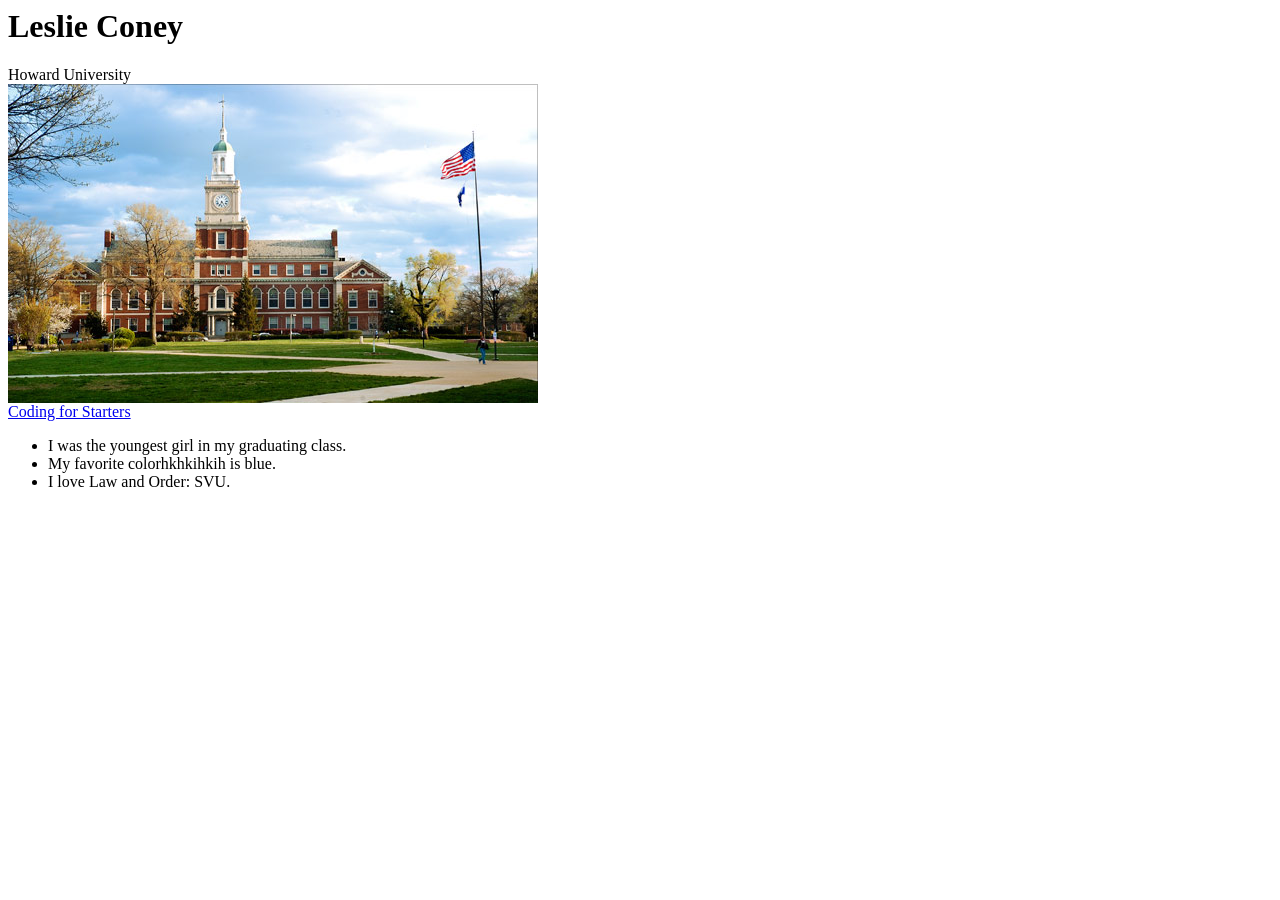
==== index.html @ ec8f0ba1 "yuuyt" ====
<html>
  <head>
    <title>about me</title>
  </head>
  <body>
    <h1>Leslie Coney</h1>
  	Howard University<br>
  	<img src="pic.jpg"><br>
  	<a href="https://www.khanacademy.org/computing/computer-programming">
  	  Coding for Starters
  	</a>
  	<ul>
  		<li>I was the youngest girl in my graduating class.</li>
  		<li>My favorite colorhkhkihkih is blue.</li>
  		<li>I love Law and Order: SVU.</li>
  	</ul>
  </body>
</html>
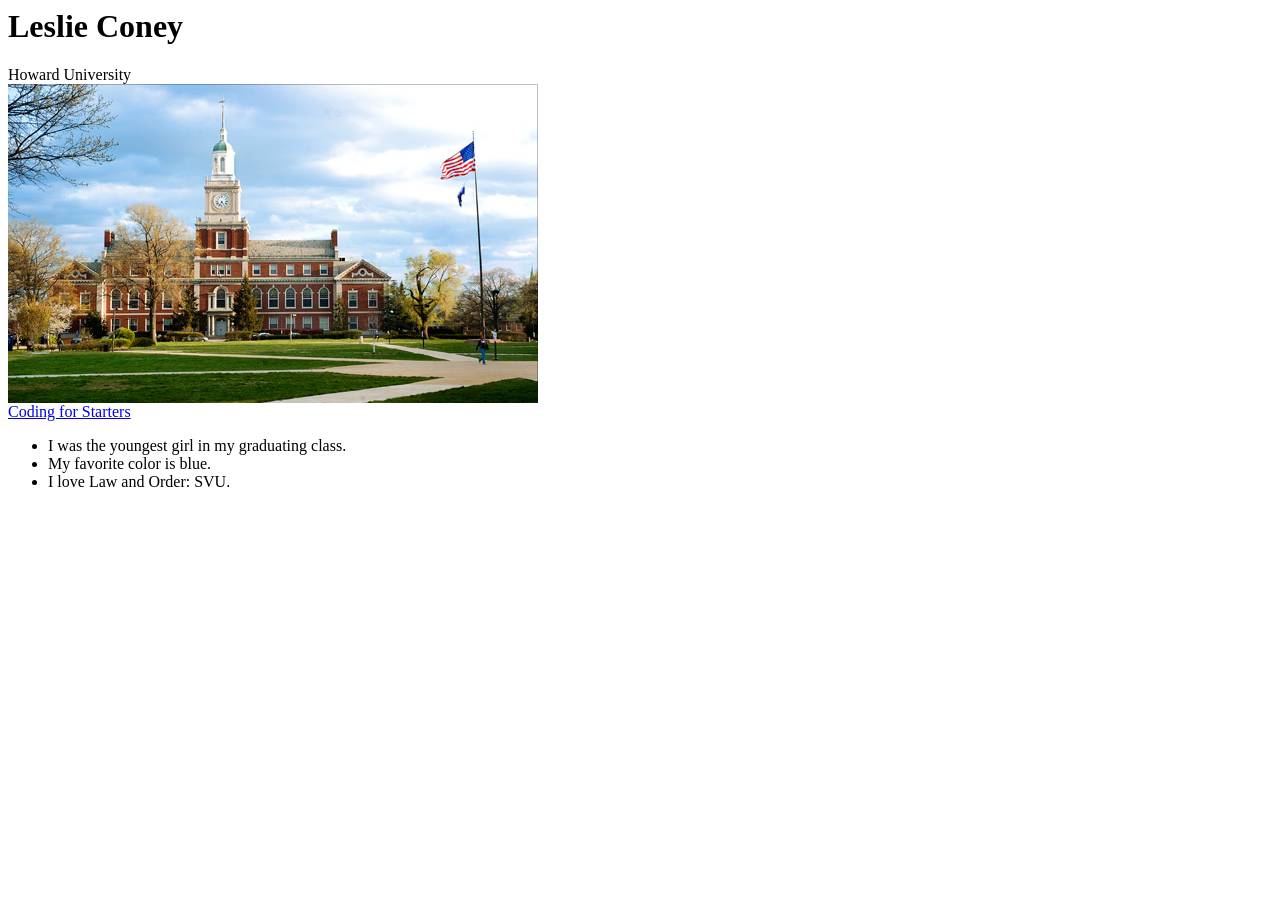
==== commit 017b93fa: "This is my first webpage!" ====
--- a/index.html
+++ b/index.html
@@ -11,7 +11,7 @@
   	</a>
   	<ul>
   		<li>I was the youngest girl in my graduating class.</li>
-  		<li>My favorite colorhkhkihkih is blue.</li>
+  		<li>My favorite color is blue.</li>
   		<li>I love Law and Order: SVU.</li>
   	</ul>
   </body>
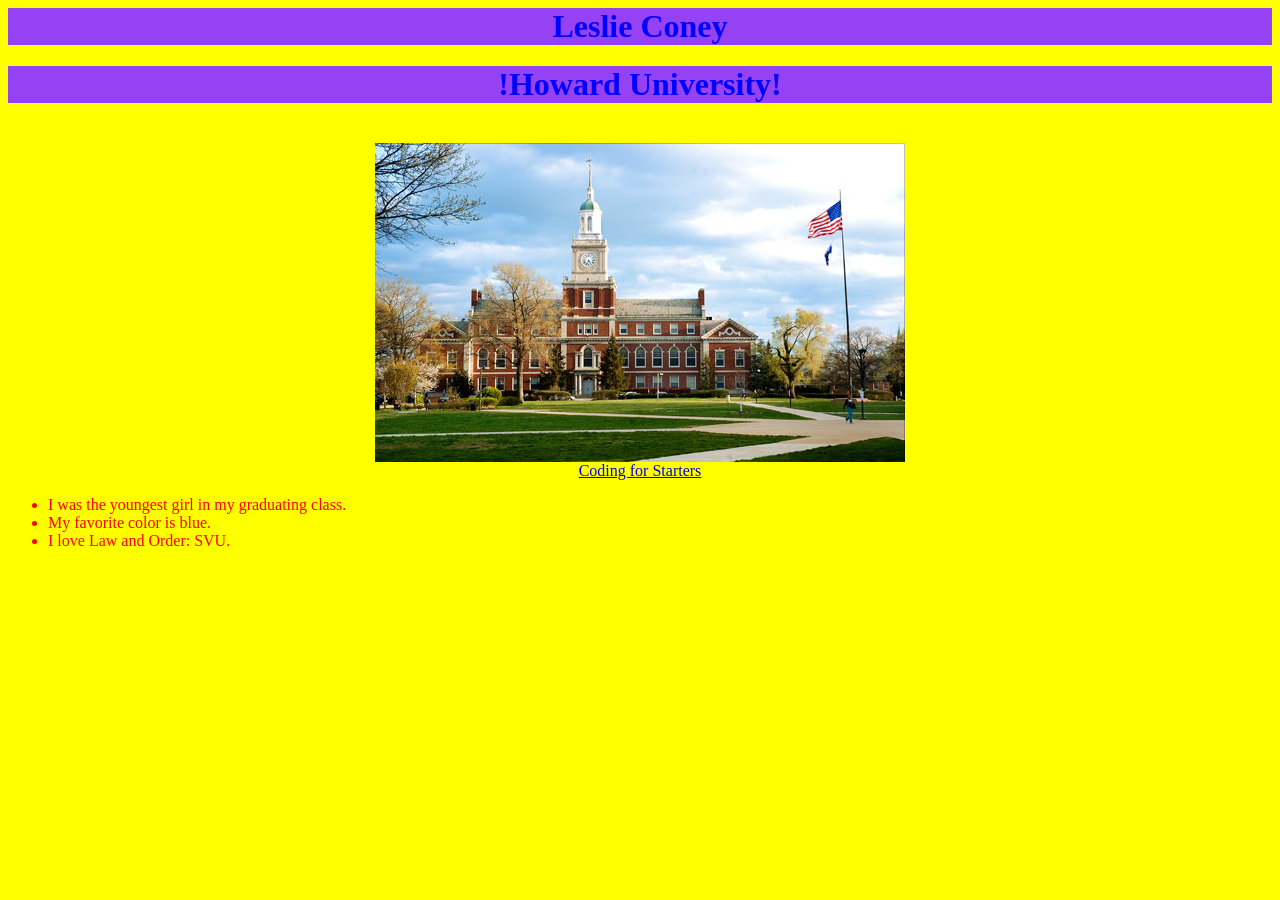
==== commit 00759e49: "hi" ====
--- a/index.html
+++ b/index.html
@@ -1,18 +1,19 @@
 <html>
   <head>
+    <link rel="stylesheet" href="style.css">
     <title>about me</title>
   </head>
   <body>
     <h1>Leslie Coney</h1>
-  	Howard University<br>
+  	<h1> !Howard University! </h1><br>  
   	<img src="pic.jpg"><br>
   	<a href="https://www.khanacademy.org/computing/computer-programming">
-  	  Coding for Starters
+  	 Coding for Starters
   	</a>
-  	<ul>
-  		<li>I was the youngest girl in my graduating class.</li>
-  		<li>My favorite color is blue.</li>
+  	<ul id="list">
+  	  <li>I was the youngest girl in my graduating class.</li>
+  	  <li>My favorite color is blue.</li>
   		<li>I love Law and Order: SVU.</li>
-  	</ul>
+  	 </ul>  
   </body>
 </html>
--- a/style.css
+++ b/style.css
@@ -0,0 +1,21 @@
+h1 {
+	background-color:  #9542f4;
+	text-align: center;
+	font-family: Georgia;
+	color: blue;
+
+}
+
+html {
+	background: yellow;
+	text-align: center;
+}
+
+#list{
+	text-align: left;
+	color: red;
+}
+
+#pic{
+	box-shadow: 40%;
+}
